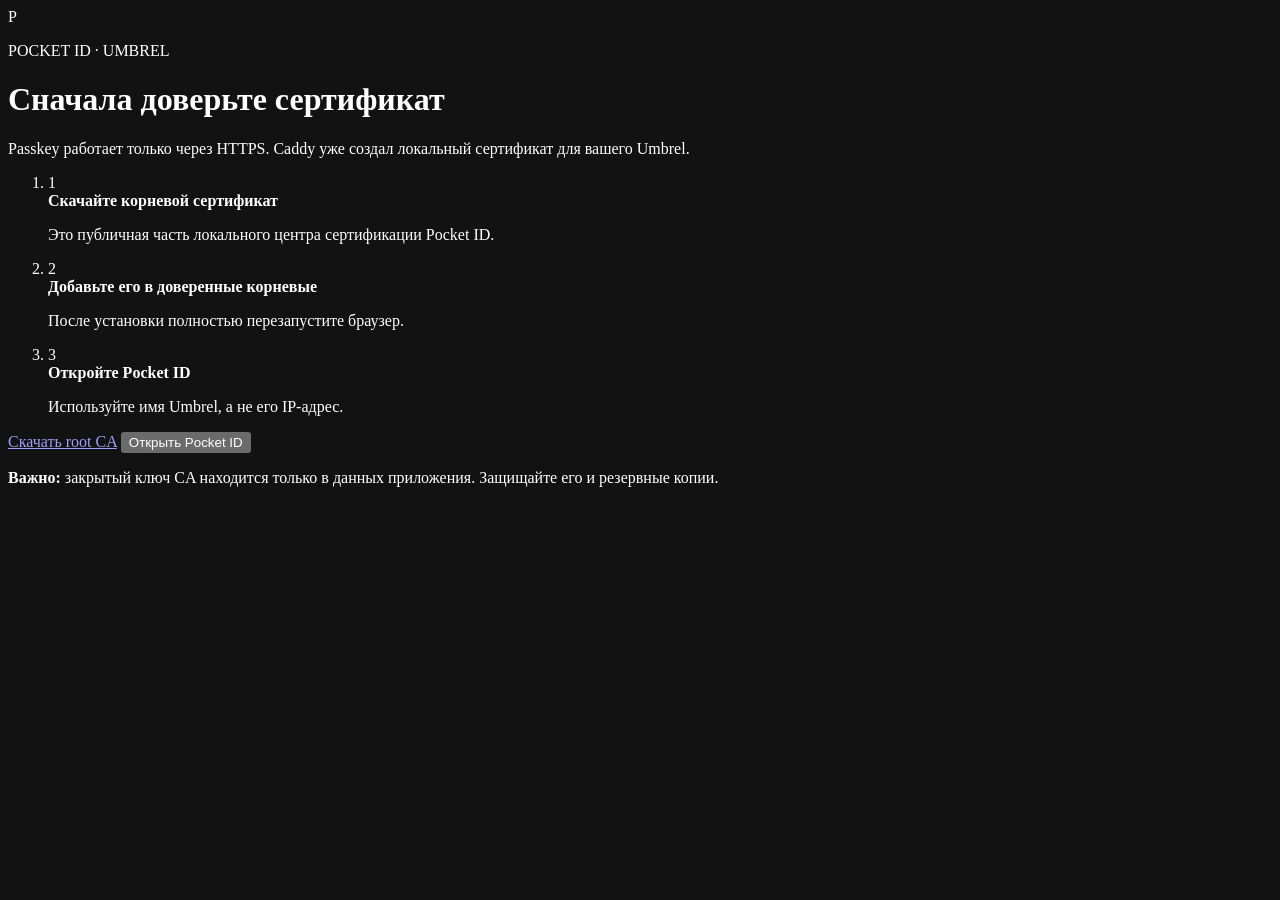
==== epsilon-pocket-id/site/index.html @ 17658ccd "Add Newt, LocalCA, and Pocket ID" ====
<!doctype html>
<html lang="ru">
<head>
  <meta charset="utf-8">
  <meta name="viewport" content="width=device-width, initial-scale=1">
  <meta name="color-scheme" content="dark">
  <title>Pocket ID · HTTPS setup</title>
  <link rel="stylesheet" href="/style.css">
</head>
<body>
  <main class="card">
    <div class="logo" aria-hidden="true">P</div>
    <p class="eyebrow">POCKET ID · UMBREL</p>
    <h1>Сначала доверьте сертификат</h1>
    <p class="lead">Passkey работает только через HTTPS. Caddy уже создал локальный сертификат для вашего Umbrel.</p>

    <ol>
      <li><span>1</span><div><strong>Скачайте корневой сертификат</strong><p>Это публичная часть локального центра сертификации Pocket ID.</p></div></li>
      <li><span>2</span><div><strong>Добавьте его в доверенные корневые</strong><p>После установки полностью перезапустите браузер.</p></div></li>
      <li><span>3</span><div><strong>Откройте Pocket ID</strong><p>Используйте имя Umbrel, а не его IP-адрес.</p></div></li>
    </ol>

    <div class="actions">
      <a class="secondary" href="/root.crt" download>Скачать root CA</a>
      <button class="primary" id="open-pocket-id" type="button">Открыть Pocket ID</button>
    </div>

    <p class="warning"><strong>Важно:</strong> закрытый ключ CA находится только в данных приложения. Защищайте его и резервные копии.</p>
  </main>
  <script src="/app.js" defer></script>
</body>
</html>
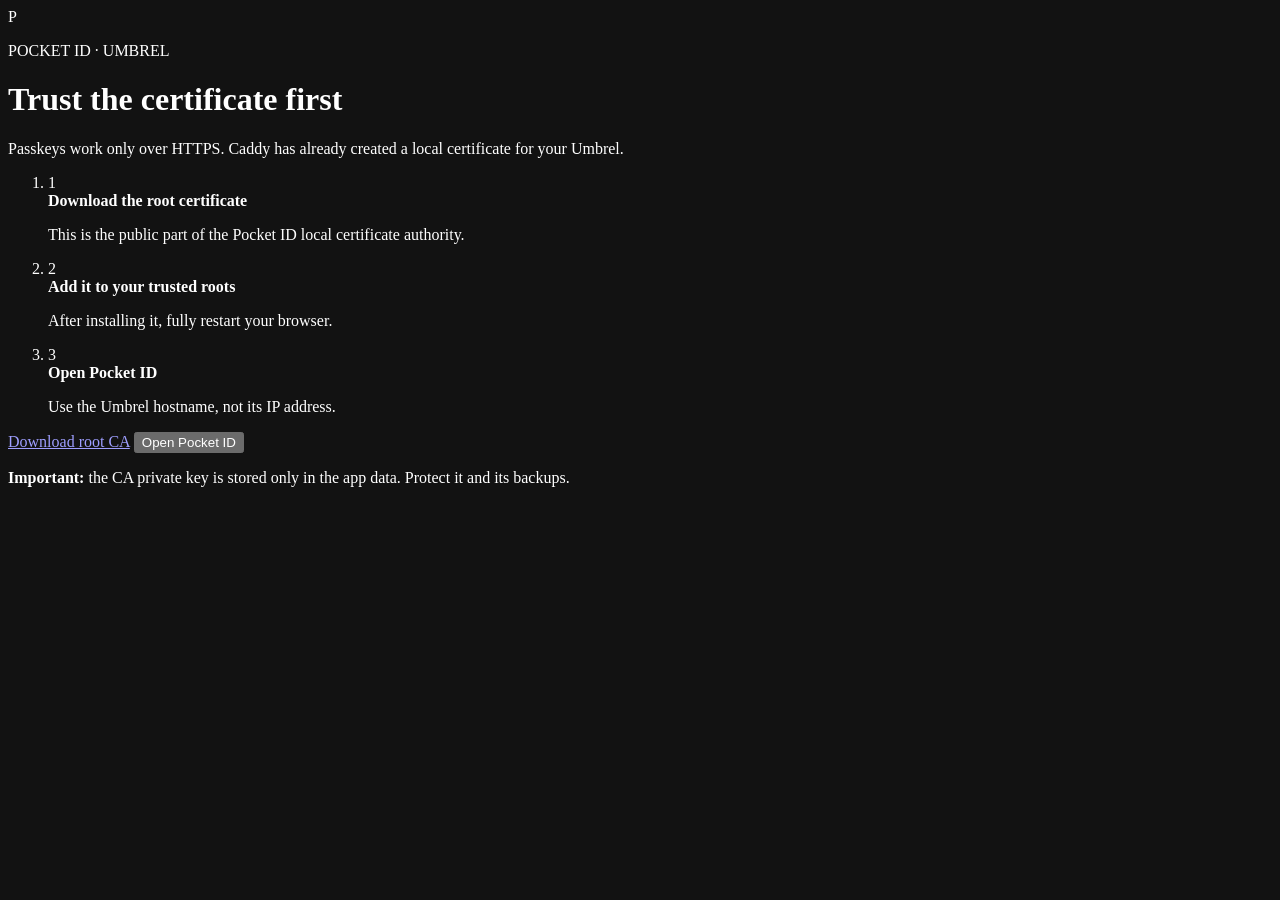
==== commit b757abb7: "Pocket ID: translate CA setup page to English, drop its screenshot; netboot.xyz: fix store icon" ====
--- a/epsilon-pocket-id/site/index.html
+++ b/epsilon-pocket-id/site/index.html
@@ -1,5 +1,5 @@
 <!doctype html>
-<html lang="ru">
+<html lang="en">
 <head>
   <meta charset="utf-8">
   <meta name="viewport" content="width=device-width, initial-scale=1">
@@ -11,21 +11,21 @@
   <main class="card">
     <div class="logo" aria-hidden="true">P</div>
     <p class="eyebrow">POCKET ID · UMBREL</p>
-    <h1>Сначала доверьте сертификат</h1>
-    <p class="lead">Passkey работает только через HTTPS. Caddy уже создал локальный сертификат для вашего Umbrel.</p>
+    <h1>Trust the certificate first</h1>
+    <p class="lead">Passkeys work only over HTTPS. Caddy has already created a local certificate for your Umbrel.</p>
 
     <ol>
-      <li><span>1</span><div><strong>Скачайте корневой сертификат</strong><p>Это публичная часть локального центра сертификации Pocket ID.</p></div></li>
-      <li><span>2</span><div><strong>Добавьте его в доверенные корневые</strong><p>После установки полностью перезапустите браузер.</p></div></li>
-      <li><span>3</span><div><strong>Откройте Pocket ID</strong><p>Используйте имя Umbrel, а не его IP-адрес.</p></div></li>
+      <li><span>1</span><div><strong>Download the root certificate</strong><p>This is the public part of the Pocket ID local certificate authority.</p></div></li>
+      <li><span>2</span><div><strong>Add it to your trusted roots</strong><p>After installing it, fully restart your browser.</p></div></li>
+      <li><span>3</span><div><strong>Open Pocket ID</strong><p>Use the Umbrel hostname, not its IP address.</p></div></li>
     </ol>
 
     <div class="actions">
-      <a class="secondary" href="/root.crt" download>Скачать root CA</a>
-      <button class="primary" id="open-pocket-id" type="button">Открыть Pocket ID</button>
+      <a class="secondary" href="/root.crt" download>Download root CA</a>
+      <button class="primary" id="open-pocket-id" type="button">Open Pocket ID</button>
     </div>
 
-    <p class="warning"><strong>Важно:</strong> закрытый ключ CA находится только в данных приложения. Защищайте его и резервные копии.</p>
+    <p class="warning"><strong>Important:</strong> the CA private key is stored only in the app data. Protect it and its backups.</p>
   </main>
   <script src="/app.js" defer></script>
 </body>
